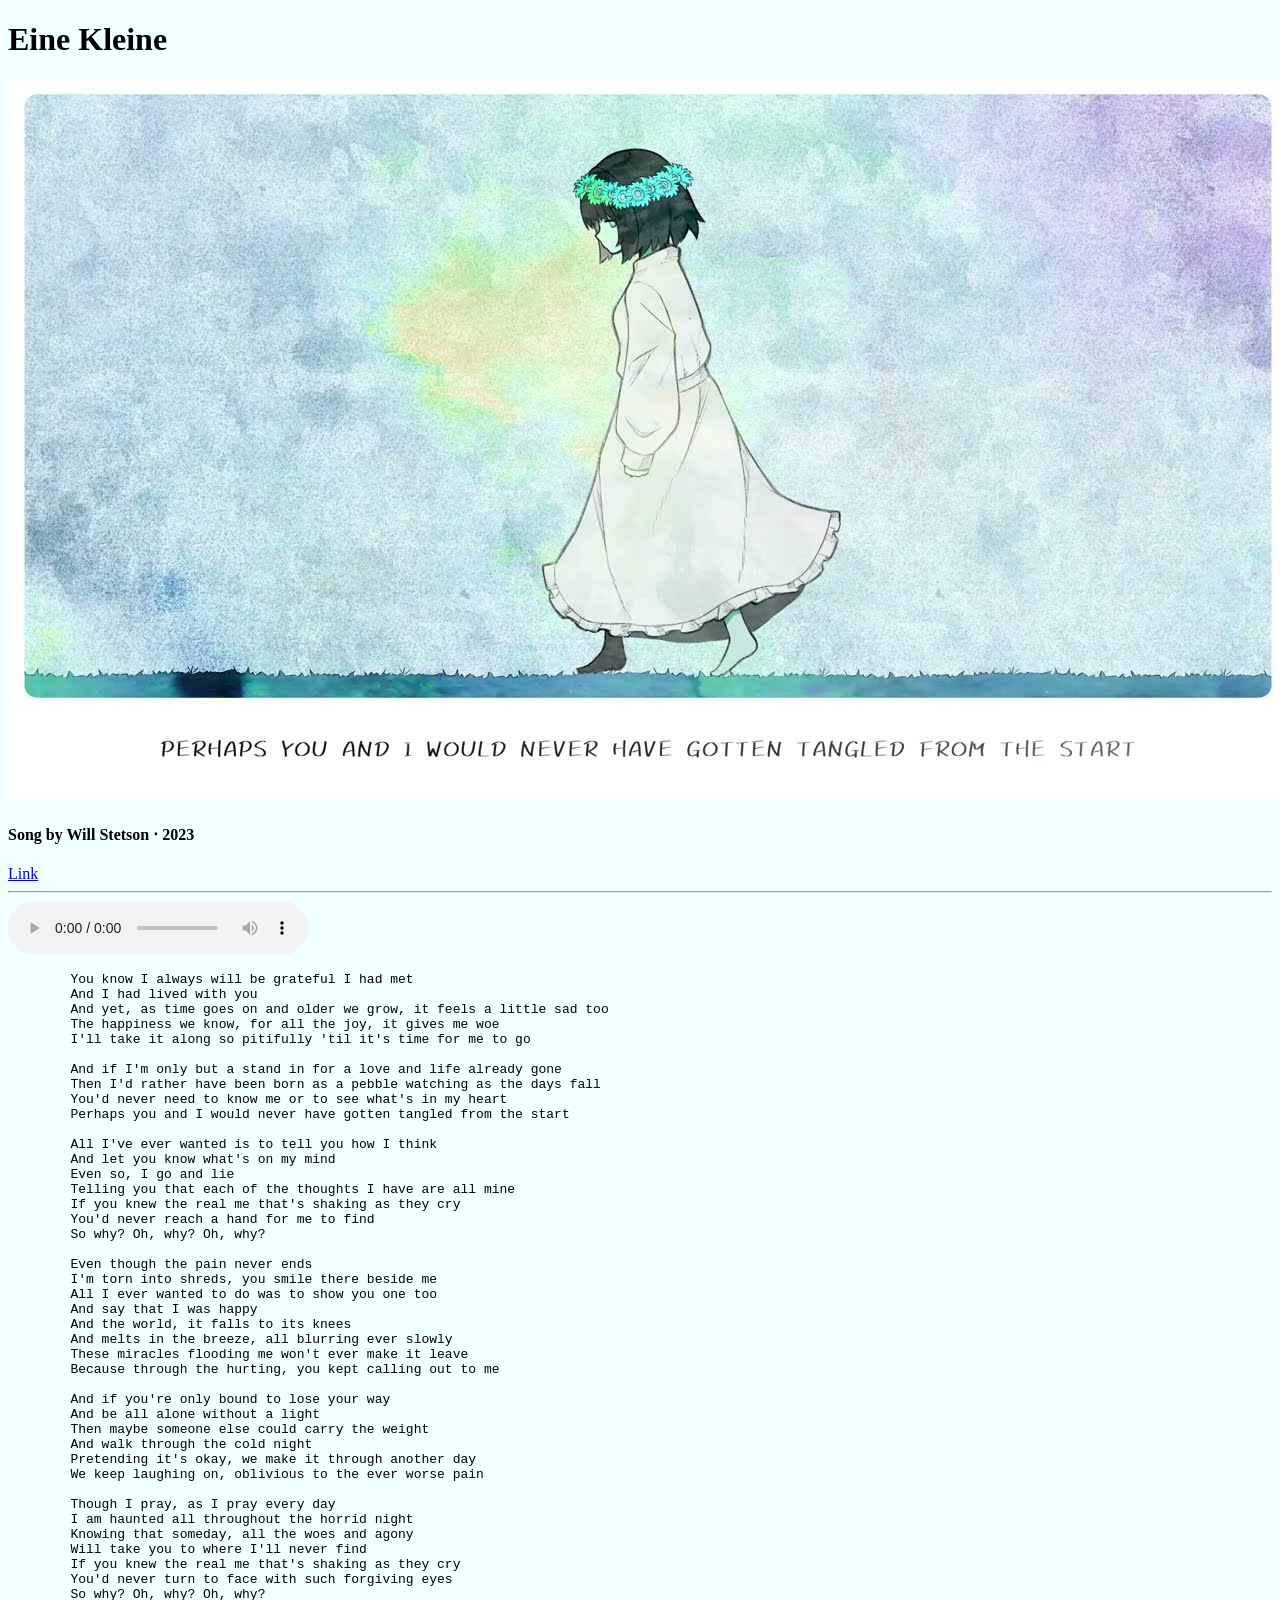
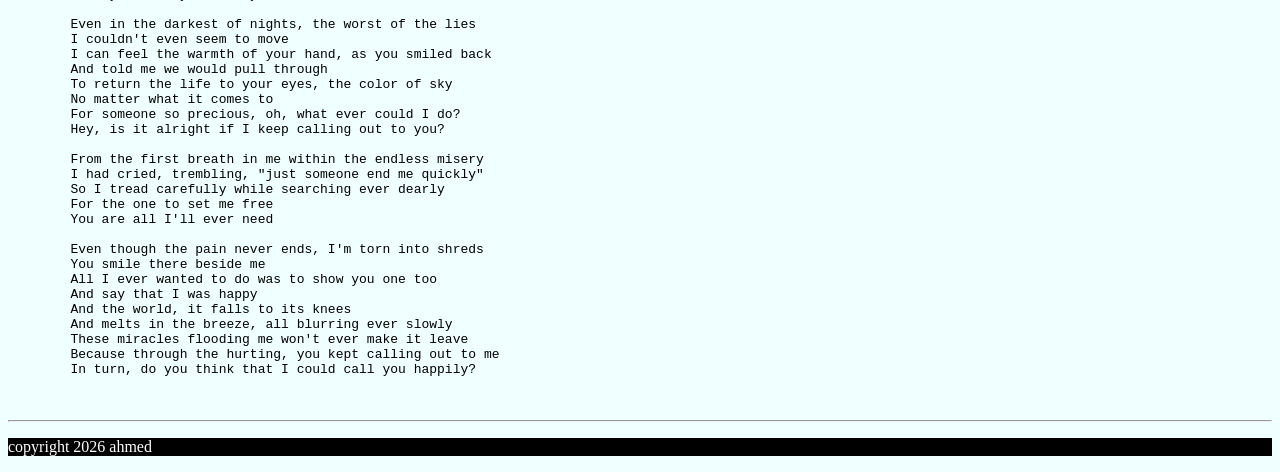
==== lyrics.html @ 8a20ffa5 "Add files via upload" ====
<!DOCTYPE html>
<html lang="en" style="background-color:azure">
<head>
    <meta charset="utf-8">
    <link rel="icon" type="image/png" href="Strawberry.png">
    <title> My favorite song lyrics</title>
</head>
<body>
    <main>
    <h1>Eine Kleine</h1>
    <img src="maxresdefault.jpg" alt="Song's artwork">
    <h4>Song by Will Stetson ‧ 2023</h4>
    <a href="https://www.youtube.com/watch?v=vW9yX8pHSJ8" target="_blank" rel="noopener noreferrer">Link</a>
    <hr>
    <audio src="Will Stetson - Eine Kleine -2023.m4a" controls>
        your browser doesn't support this audio formate </audio>
    <pre>
        You know I always will be grateful I had met
        And I had lived with you
        And yet, as time goes on and older we grow, it feels a little sad too
        The happiness we know, for all the joy, it gives me woe
        I'll take it along so pitifully 'til it's time for me to go

        And if I'm only but a stand in for a love and life already gone
        Then I'd rather have been born as a pebble watching as the days fall
        You'd never need to know me or to see what's in my heart
        Perhaps you and I would never have gotten tangled from the start

        All I've ever wanted is to tell you how I think
        And let you know what's on my mind
        Even so, I go and lie
        Telling you that each of the thoughts I have are all mine
        If you knew the real me that's shaking as they cry
        You'd never reach a hand for me to find
        So why? Oh, why? Oh, why?

        Even though the pain never ends
        I'm torn into shreds, you smile there beside me
        All I ever wanted to do was to show you one too
        And say that I was happy
        And the world, it falls to its knees
        And melts in the breeze, all blurring ever slowly
        These miracles flooding me won't ever make it leave
        Because through the hurting, you kept calling out to me

        And if you're only bound to lose your way
        And be all alone without a light
        Then maybe someone else could carry the weight
        And walk through the cold night
        Pretending it's okay, we make it through another day
        We keep laughing on, oblivious to the ever worse pain

        Though I pray, as I pray every day
        I am haunted all throughout the horrid night
        Knowing that someday, all the woes and agony
        Will take you to where I'll never find
        If you knew the real me that's shaking as they cry
        You'd never turn to face with such forgiving eyes
        So why? Oh, why? Oh, why?

        Even in the darkest of nights, the worst of the lies
        I couldn't even seem to move
        I can feel the warmth of your hand, as you smiled back
        And told me we would pull through
        To return the life to your eyes, the color of sky
        No matter what it comes to
        For someone so precious, oh, what ever could I do?
        Hey, is it alright if I keep calling out to you?

        From the first breath in me within the endless misery
        I had cried, trembling, "just someone end me quickly"
        So I tread carefully while searching ever dearly
        For the one to set me free
        You are all I'll ever need

        Even though the pain never ends, I'm torn into shreds
        You smile there beside me
        All I ever wanted to do was to show you one too
        And say that I was happy
        And the world, it falls to its knees
        And melts in the breeze, all blurring ever slowly
        These miracles flooding me won't ever make it leave
        Because through the hurting, you kept calling out to me
        In turn, do you think that I could call you happily?
 
    </pre>
    </main>
    <hr>
    <footer style="background-color: black;"><p style="color: white;">copyright 2026 ahmed</p></footer>
</body>
</html>
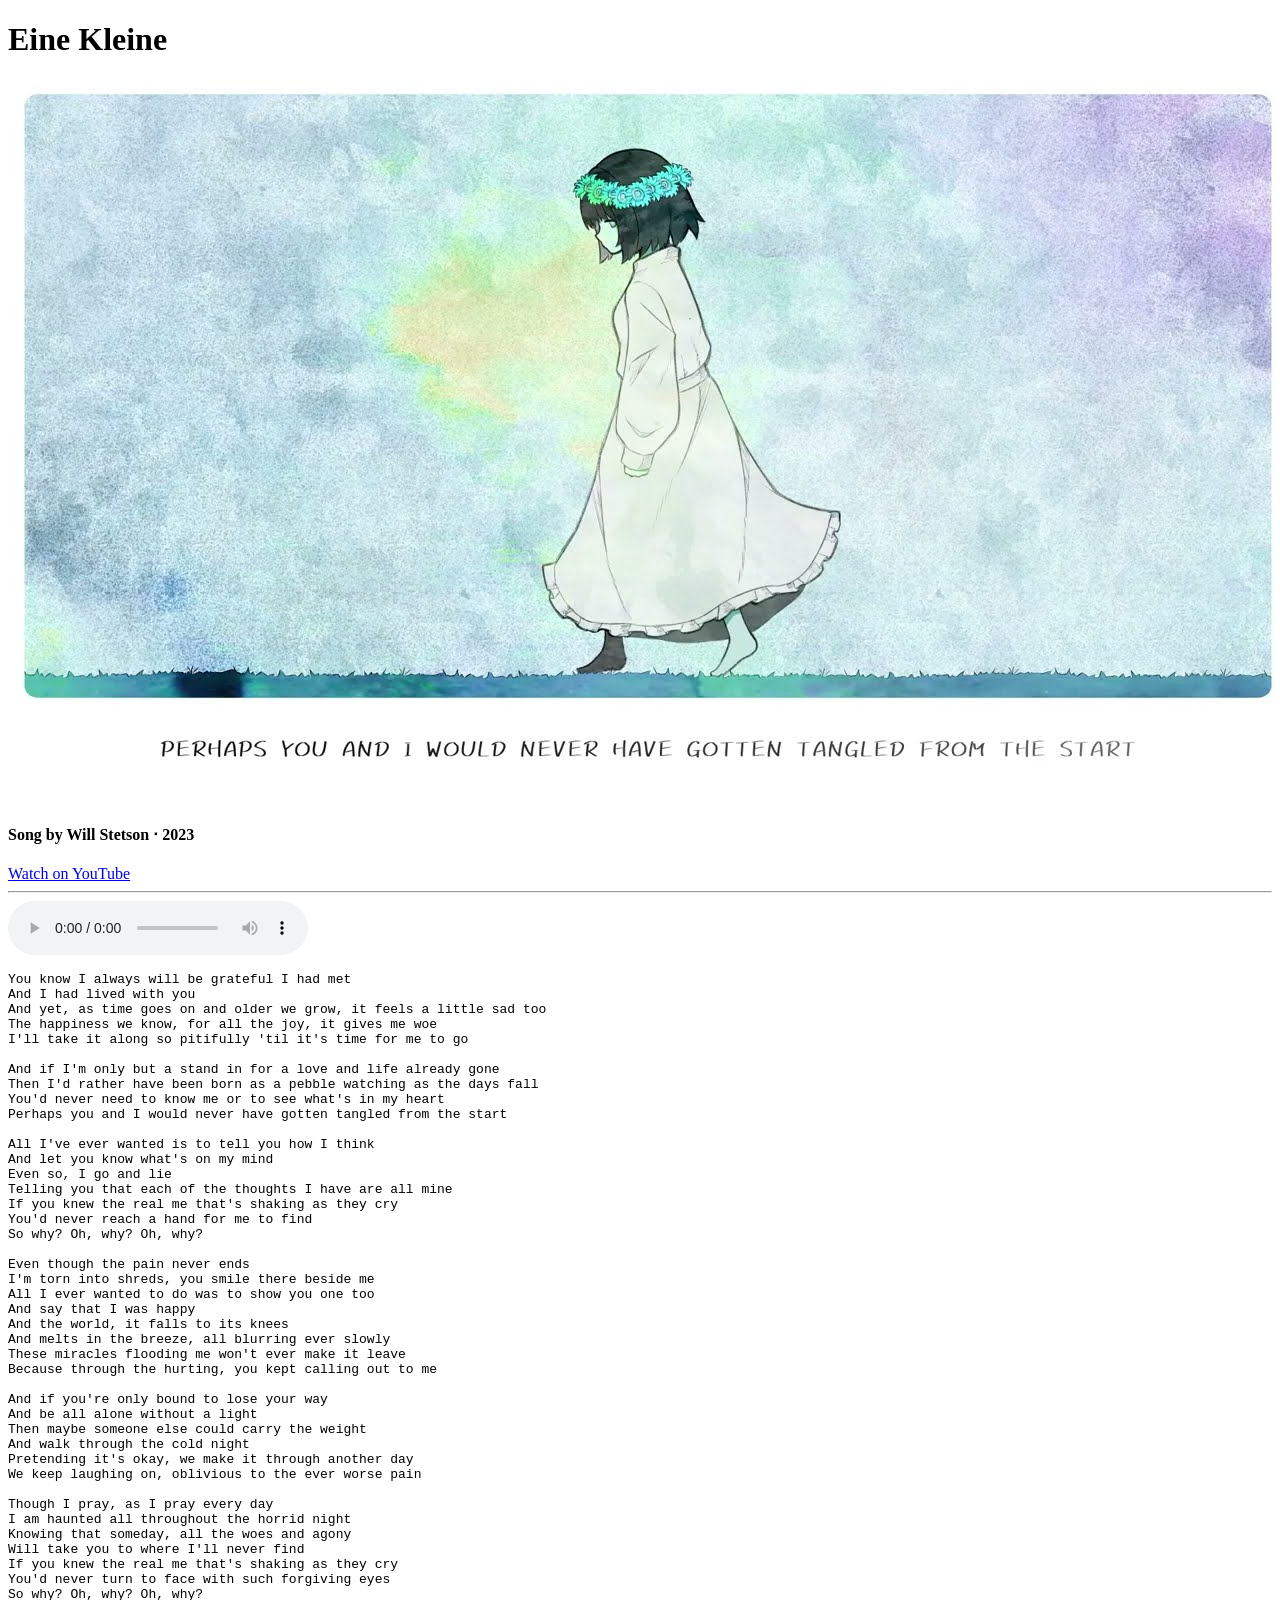
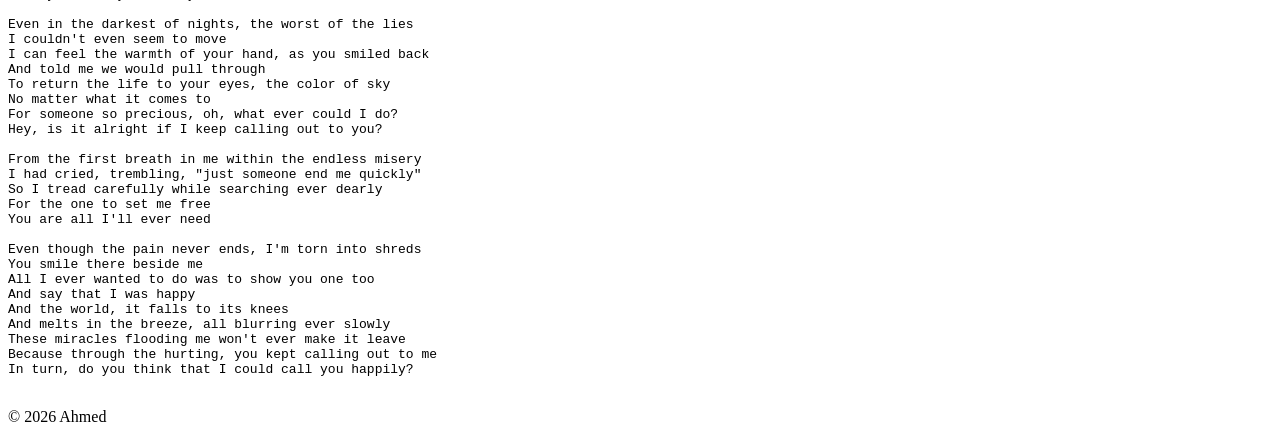
==== commit f6501c88: "renamed:    Strawberry.png -> imgs/Strawberry.png 	renamed:    maxresdefault.jpg -> imgs/maxresdefau" ====
--- a/lyrics.html
+++ b/lyrics.html
@@ -1,91 +1,111 @@
 <!DOCTYPE html>
-<html lang="en" style="background-color:azure">
+<html lang="en">
 <head>
-    <meta charset="utf-8">
-    <link rel="icon" type="image/png" href="Strawberry.png">
-    <title> My favorite song lyrics</title>
+  <meta name="viewport" content="width=device-width, initial-scale=1.0, maximum-scale=1.0, user-scalable=no">
+  <meta charset="utf-8">
+  <title>My Favorite Song Lyrics</title>
+
+  <link rel="icon" type="image/png" href="imgs/Strawberry.png">
+  <link rel="stylesheet" href="style/style.css">
 </head>
+
 <body>
-    <main>
+
+  <main class="lyrics-container">
+
     <h1>Eine Kleine</h1>
-    <img src="maxresdefault.jpg" alt="Song's artwork">
+
+    <img src="imgs/maxresdefault.jpg" alt="Song artwork" class="cover">
+
     <h4>Song by Will Stetson ‧ 2023</h4>
-    <a href="https://www.youtube.com/watch?v=vW9yX8pHSJ8" target="_blank" rel="noopener noreferrer">Link</a>
+
+    <a class="link" href="https://www.youtube.com/watch?v=vW9yX8pHSJ8"
+       target="_blank" rel="noopener noreferrer">
+      Watch on YouTube
+    </a>
+
     <hr>
-    <audio src="Will Stetson - Eine Kleine -2023.m4a" controls>
-        your browser doesn't support this audio formate </audio>
-    <pre>
-        You know I always will be grateful I had met
-        And I had lived with you
-        And yet, as time goes on and older we grow, it feels a little sad too
-        The happiness we know, for all the joy, it gives me woe
-        I'll take it along so pitifully 'til it's time for me to go
 
-        And if I'm only but a stand in for a love and life already gone
-        Then I'd rather have been born as a pebble watching as the days fall
-        You'd never need to know me or to see what's in my heart
-        Perhaps you and I would never have gotten tangled from the start
+    <audio controls class="audio-player">
+      <source src="audio/Will Stetson - Eine Kleine -2023.m4a" type="audio/mp4">
+      Your browser does not support audio playback.
+    </audio>
 
-        All I've ever wanted is to tell you how I think
-        And let you know what's on my mind
-        Even so, I go and lie
-        Telling you that each of the thoughts I have are all mine
-        If you knew the real me that's shaking as they cry
-        You'd never reach a hand for me to find
-        So why? Oh, why? Oh, why?
+    <pre class="lyrics">
+You know I always will be grateful I had met
+And I had lived with you
+And yet, as time goes on and older we grow, it feels a little sad too
+The happiness we know, for all the joy, it gives me woe
+I'll take it along so pitifully 'til it's time for me to go
 
-        Even though the pain never ends
-        I'm torn into shreds, you smile there beside me
-        All I ever wanted to do was to show you one too
-        And say that I was happy
-        And the world, it falls to its knees
-        And melts in the breeze, all blurring ever slowly
-        These miracles flooding me won't ever make it leave
-        Because through the hurting, you kept calling out to me
+And if I'm only but a stand in for a love and life already gone
+Then I'd rather have been born as a pebble watching as the days fall
+You'd never need to know me or to see what's in my heart
+Perhaps you and I would never have gotten tangled from the start
 
-        And if you're only bound to lose your way
-        And be all alone without a light
-        Then maybe someone else could carry the weight
-        And walk through the cold night
-        Pretending it's okay, we make it through another day
-        We keep laughing on, oblivious to the ever worse pain
+All I've ever wanted is to tell you how I think
+And let you know what's on my mind
+Even so, I go and lie
+Telling you that each of the thoughts I have are all mine
+If you knew the real me that's shaking as they cry
+You'd never reach a hand for me to find
+So why? Oh, why? Oh, why?
 
-        Though I pray, as I pray every day
-        I am haunted all throughout the horrid night
-        Knowing that someday, all the woes and agony
-        Will take you to where I'll never find
-        If you knew the real me that's shaking as they cry
-        You'd never turn to face with such forgiving eyes
-        So why? Oh, why? Oh, why?
+Even though the pain never ends
+I'm torn into shreds, you smile there beside me
+All I ever wanted to do was to show you one too
+And say that I was happy
+And the world, it falls to its knees
+And melts in the breeze, all blurring ever slowly
+These miracles flooding me won't ever make it leave
+Because through the hurting, you kept calling out to me
 
-        Even in the darkest of nights, the worst of the lies
-        I couldn't even seem to move
-        I can feel the warmth of your hand, as you smiled back
-        And told me we would pull through
-        To return the life to your eyes, the color of sky
-        No matter what it comes to
-        For someone so precious, oh, what ever could I do?
-        Hey, is it alright if I keep calling out to you?
+And if you're only bound to lose your way
+And be all alone without a light
+Then maybe someone else could carry the weight
+And walk through the cold night
+Pretending it's okay, we make it through another day
+We keep laughing on, oblivious to the ever worse pain
 
-        From the first breath in me within the endless misery
-        I had cried, trembling, "just someone end me quickly"
-        So I tread carefully while searching ever dearly
-        For the one to set me free
-        You are all I'll ever need
+Though I pray, as I pray every day
+I am haunted all throughout the horrid night
+Knowing that someday, all the woes and agony
+Will take you to where I'll never find
+If you knew the real me that's shaking as they cry
+You'd never turn to face with such forgiving eyes
+So why? Oh, why? Oh, why?
 
-        Even though the pain never ends, I'm torn into shreds
-        You smile there beside me
-        All I ever wanted to do was to show you one too
-        And say that I was happy
-        And the world, it falls to its knees
-        And melts in the breeze, all blurring ever slowly
-        These miracles flooding me won't ever make it leave
-        Because through the hurting, you kept calling out to me
-        In turn, do you think that I could call you happily?
- 
+Even in the darkest of nights, the worst of the lies
+I couldn't even seem to move
+I can feel the warmth of your hand, as you smiled back
+And told me we would pull through
+To return the life to your eyes, the color of sky
+No matter what it comes to
+For someone so precious, oh, what ever could I do?
+Hey, is it alright if I keep calling out to you?
+
+From the first breath in me within the endless misery
+I had cried, trembling, "just someone end me quickly"
+So I tread carefully while searching ever dearly
+For the one to set me free
+You are all I'll ever need
+
+Even though the pain never ends, I'm torn into shreds
+You smile there beside me
+All I ever wanted to do was to show you one too
+And say that I was happy
+And the world, it falls to its knees
+And melts in the breeze, all blurring ever slowly
+These miracles flooding me won't ever make it leave
+Because through the hurting, you kept calling out to me
+In turn, do you think that I could call you happily?
     </pre>
-    </main>
-    <hr>
-    <footer style="background-color: black;"><p style="color: white;">copyright 2026 ahmed</p></footer>
+
+  </main>
+
+  <footer class="footer">
+    <p>© 2026 Ahmed</p>
+  </footer>
+
 </body>
 </html>
